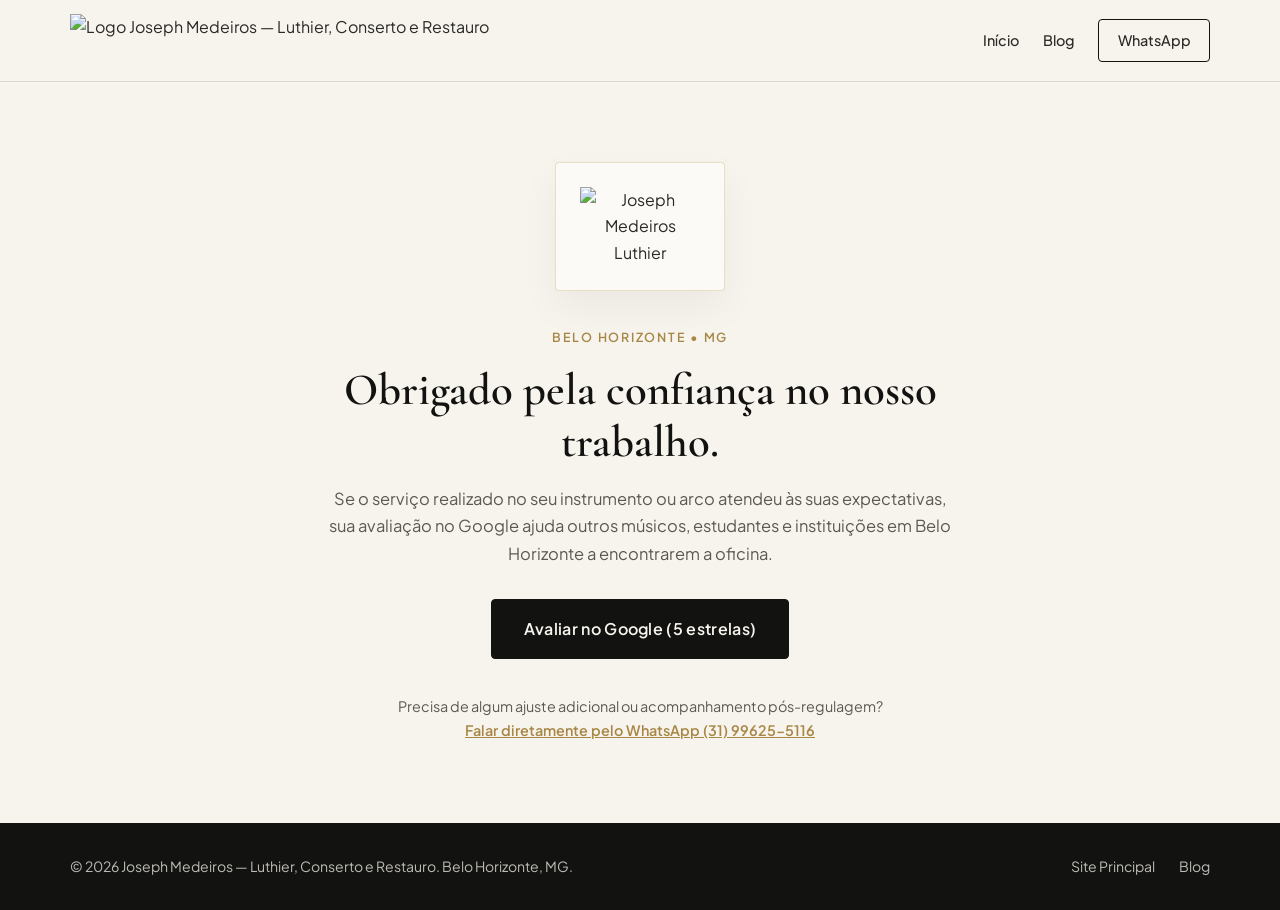
==== avaliar/index.html @ 0b875512 "Criar avaliar/index.html" ====
<!DOCTYPE html>
<html lang="pt-BR">
<head>
  <meta charset="UTF-8" />
  <meta name="viewport" content="width=device-width, initial-scale=1.0" />
  <title>Avaliar Atendimento | Joseph Medeiros — Luthier</title>
  <meta name="description" content="Sua avaliação no Google ajuda outros músicos e instituições em Belo Horizonte a conhecerem o trabalho da oficina Joseph Medeiros Luthier." />
  <meta name="robots" content="noindex, follow" />
  <meta name="referrer" content="strict-origin-when-cross-origin" />
  <link rel="canonical" href="https://www.josephmedeiros.com.br/avaliar/" />
  <link rel="icon" type="image/png" href="../logo-joseph-medeiros.png" />

  <link rel="preconnect" href="https://fonts.googleapis.com" />
  <link rel="preconnect" href="https://fonts.gstatic.com" crossorigin />
  <link href="https://fonts.googleapis.com/css2?family=Cormorant+Garamond:ital,wght@0,500;0,600;0,700;1,500&family=Plus+Jakarta+Sans:wght@400;500;600&display=swap" rel="stylesheet" />
  <link rel="stylesheet" href="../style.css" />

  <!-- Google Analytics 4 (GA4) — Substitua G-XXXXXXXXXX pelo seu ID -->
  <!--
  <script async src="https://www.googletagmanager.com/gtag/js?id=G-XXXXXXXXXX"></script>
  <script>
    window.dataLayer = window.dataLayer || [];
    function gtag(){dataLayer.push(arguments);}
    gtag('js', new Date());
    gtag('config', 'G-XXXXXXXXXX');
  </script>
  -->
</head>
<body>
  <header class="topo">
    <div class="container nav-flex">
      <a href="/" class="logo-marca" aria-label="Joseph Medeiros Luthier — Voltar ao início">
        <img src="../logo-joseph-medeiros.png" alt="Logo Joseph Medeiros — Luthier, Conserto e Restauro" class="logo-img" />
      </a>
      <nav class="menu" aria-label="Navegação">
        <a href="/">Início</a>
        <a href="/blog/">Blog</a>
        <a href="https://wa.me/5531996255116?text=Ol%C3%A1%20Joseph,%20gostaria%20de%20falar%20sobre%20meu%20instrumento." target="_blank" rel="noopener noreferrer" class="btn-nav">WhatsApp</a>
      </nav>
    </div>
  </header>

  <main>
    <section class="secao">
      <div class="container" style="max-width: 640px; text-align: center;">
        <div class="moldura-logo" style="max-width: 170px; margin: 0 auto 2rem; padding: 1.5rem;">
          <img src="../logo-joseph-medeiros.png" alt="Joseph Medeiros Luthier" />
        </div>

        <span class="tag">Belo Horizonte • MG</span>
        <h1 style="font-size: clamp(2rem, 4vw, 2.8rem); margin-bottom: 1rem;">
          Obrigado pela confiança no nosso trabalho.
        </h1>
        <p style="color: var(--texto-suave); font-size: 1.03rem; margin-bottom: 2rem;">
          Se o serviço realizado no seu instrumento ou arco atendeu às suas expectativas, sua avaliação no Google ajuda outros músicos, estudantes e instituições em Belo Horizonte a encontrarem a oficina.
        </p>

        <!-- SUBSTITUA O HREF ABAIXO PELO LINK CURTO DE AVALIAÇÃO DO SEU PERFIL DA EMPRESA NO GOOGLE (ex: https://g.page/r/SEU_CODIGO/review) -->
        <a
          href="https://g.page/r/COLE_AQUI_O_CODIGO_DO_PERFIL_GOOGLE/review"
          target="_blank"
          rel="noopener noreferrer"
          class="btn btn-primario"
          style="padding: 1rem 2rem; font-size: 1rem;"
        >
          Avaliar no Google (5 estrelas)
        </a>

        <p style="margin-top: 2.25rem; font-size: 0.9rem; color: var(--texto-suave);">
          Precisa de algum ajuste adicional ou acompanhamento pós-regulagem?<br />
          <a
            href="https://wa.me/5531996255116?text=Ol%C3%A1%20Joseph,%20sobre%20o%20servi%C3%A7o%20realizado%20recentemente..."
            target="_blank"
            rel="noopener noreferrer"
            style="color: var(--ouro-escuro); font-weight: 600; text-decoration: underline;"
          >Falar diretamente pelo WhatsApp (31) 99625-5116</a>
        </p>
      </div>
    </section>
  </main>

  <footer class="rodape">
    <div class="container rodape-flex">
      <p>&copy; 2026 Joseph Medeiros — Luthier, Conserto e Restauro. Belo Horizonte, MG.</p>
      <nav class="rodape-links">
        <a href="/">Site Principal</a>
        <a href="/blog/">Blog</a>
      </nav>
    </div>
  </footer>
</body>
</html>
---- style.css ----
/* ==========================================================================
   Joseph Medeiros — Luthier, Conserto e Restauro
   Identidade Visual: Marfim (#f7f4ee), Noite (#121210), Ouro (#c7a563)
   Tipografia: Cormorant Garamond + Plus Jakarta Sans
   ========================================================================== */

:root {
  --marfim: #f7f4ee;
  --marfim-claro: #fcfaf6;
  --marfim-escuro: #ede8dd;
  --noite: #121210;
  --noite-suave: #1c1b18;
  --ouro: #c7a563;
  --ouro-escuro: #a88746;
  --texto: #2a2925;
  --texto-suave: #5c5950;
  --borda: rgba(18, 18, 16, 0.12);
  --borda-ouro: rgba(199, 165, 99, 0.35);
  --fonte-titulo: 'Cormorant Garamond', Georgia, serif;
  --fonte-corpo: 'Plus Jakarta Sans', -apple-system, BlinkMacSystemFont, sans-serif;
  --raio: 4px;
  --transicao: 0.25s ease;
}

*,
*::before,
*::after {
  box-sizing: border-box;
  margin: 0;
  padding: 0;
}

html {
  scroll-behavior: smooth;
  font-size: 16px;
}

body {
  background-color: var(--marfim);
  color: var(--texto);
  font-family: var(--fonte-corpo);
  line-height: 1.65;
  -webkit-font-smoothing: antialiased;
}

img {
  max-width: 100%;
  display: block;
}

a {
  color: inherit;
  text-decoration: none;
  transition: color var(--transicao), background-color var(--transicao), border-color var(--transicao), transform var(--transicao);
}

h1, h2, h3, h4 {
  font-family: var(--fonte-titulo);
  font-weight: 600;
  line-height: 1.18;
  color: var(--noite);
}

.container {
  width: min(1140px, 90%);
  margin: 0 auto;
}

/* Cabeçalho */
.topo {
  position: sticky;
  top: 0;
  z-index: 100;
  background-color: rgba(247, 244, 238, 0.94);
  backdrop-filter: blur(8px);
  border-bottom: 1px solid var(--borda);
}

.nav-flex {
  display: flex;
  align-items: center;
  justify-content: space-between;
  gap: 1.5rem;
  padding: 0.9rem 0;
}

.logo-marca {
  display: inline-flex;
  align-items: center;
}

.logo-img {
  height: 52px;
  width: auto;
  object-fit: contain;
}

.menu {
  display: flex;
  align-items: center;
  flex-wrap: wrap;
  gap: 1.5rem;
  font-size: 0.9rem;
  font-weight: 500;
}

.menu a:hover {
  color: var(--ouro-escuro);
}

.btn-nav {
  padding: 0.55rem 1.15rem;
  border: 1px solid var(--noite);
  border-radius: var(--raio);
}

.btn-nav:hover {
  background-color: var(--noite);
  color: var(--marfim) !important;
}

/* Botões */
.btn {
  display: inline-flex;
  align-items: center;
  justify-content: center;
  gap: 0.5rem;
  padding: 0.85rem 1.6rem;
  border-radius: var(--raio);
  font-size: 0.92rem;
  font-weight: 600;
  letter-spacing: 0.02em;
  cursor: pointer;
  border: 1px solid transparent;
}

.btn-primario {
  background-color: var(--noite);
  color: var(--marfim);
  border-color: var(--noite);
}

.btn-primario:hover {
  background-color: var(--ouro);
  border-color: var(--ouro);
  color: var(--noite);
}

.btn-secundario {
  background-color: transparent;
  color: var(--noite);
  border-color: var(--borda);
}

.btn-secundario:hover {
  border-color: var(--noite);
}

.btn-full {
  width: 100%;
}

/* Hero */
.hero {
  padding: 5rem 0 4.5rem;
  border-bottom: 1px solid var(--borda);
}

.hero-grid {
  display: grid;
  grid-template-columns: 1.35fr 0.85fr;
  align-items: center;
  gap: 3.5rem;
}

.tag {
  display: inline-block;
  font-size: 0.78rem;
  font-weight: 600;
  letter-spacing: 0.14em;
  text-transform: uppercase;
  color: var(--ouro-escuro);
  margin-bottom: 1rem;
}

.hero-conteudo h1 {
  font-size: clamp(2.35rem, 4.2vw, 3.5rem);
  margin-bottom: 1.25rem;
}

.hero-conteudo p {
  font-size: 1.05rem;
  color: var(--texto-suave);
  max-width: 58ch;
  margin-bottom: 2rem;
}

.hero-botoes {
  display: flex;
  flex-wrap: wrap;
  gap: 1rem;
}

.hero-emblema {
  text-align: center;
}

.moldura-logo {
  background-color: var(--marfim-claro);
  border: 1px solid var(--borda-ouro);
  padding: 2.5rem;
  border-radius: var(--raio);
  box-shadow: 0 16px 40px rgba(18, 18, 16, 0.05);
}

.moldura-logo img {
  max-height: 220px;
  margin: 0 auto;
}

.legenda-emblema {
  margin-top: 0.9rem;
  font-family: var(--fonte-titulo);
  font-style: italic;
  font-size: 1.05rem;
  color: var(--texto-suave);
}

/* Seções Gerais */
.secao {
  padding: 5rem 0;
}

.secao-clara {
  background-color: var(--marfim-claro);
  border-top: 1px solid var(--borda);
  border-bottom: 1px solid var(--borda);
}

.secao-escura {
  background-color: var(--noite);
  color: var(--marfim);
}

.secao-escura h2,
.secao-escura h3 {
  color: var(--marfim);
}

.secao-escura .tag {
  color: var(--ouro);
}

.secao-escura p {
  color: rgba(247, 244, 238, 0.8);
}

.cabecalho-secao {
  margin-bottom: 3rem;
}

.subtitulo-secao {
  display: block;
  font-size: 0.78rem;
  font-weight: 600;
  letter-spacing: 0.14em;
  text-transform: uppercase;
  color: var(--ouro-escuro);
  margin-bottom: 0.45rem;
}

.titulo-secao {
  font-size: clamp(2rem, 3.2vw, 2.75rem);
}

.intro-secao {
  margin-top: 0.75rem;
  color: var(--texto-suave);
  max-width: 62ch;
}

/* Cards */
.grid-cards {
  display: grid;
  grid-template-columns: repeat(2, 1fr);
  gap: 1.75rem;
}

.grid-tres {
  grid-template-columns: repeat(3, 1fr);
}

.card {
  background-color: var(--marfim-claro);
  border: 1px solid var(--borda);
  border-radius: var(--raio);
  padding: 2rem;
  transition: border-color var(--transicao), transform var(--transicao);
}

.card:hover {
  border-color: var(--ouro);
  transform: translateY(-2px);
}

.numero-card {
  display: inline-block;
  font-family: var(--fonte-titulo);
  font-size: 1.25rem;
  font-weight: 700;
  color: var(--ouro-escuro);
  margin-bottom: 0.65rem;
}

.card h3 {
  font-size: 1.55rem;
  margin-bottom: 0.65rem;
}

.card p {
  color: var(--texto-suave);
  font-size: 0.95rem;
}

/* Destaque Lutheria */
.destaque-grid {
  display: grid;
  grid-template-columns: 1.25fr 0.85fr;
  align-items: center;
  gap: 3rem;
}

.destaque-grid h2 {
  font-size: clamp(2rem, 3.2vw, 2.7rem);
  margin-bottom: 1rem;
}

.lista-check {
  list-style: none;
  margin-top: 1.5rem;
  display: grid;
  gap: 0.75rem;
}

.lista-check li {
  position: relative;
  padding-left: 1.5rem;
  color: var(--marfim);
}

.lista-check li::before {
  content: "—";
  position: absolute;
  left: 0;
  color: var(--ouro);
  font-weight: 700;
}

.caixa-info {
  background-color: var(--noite-suave);
  border: 1px solid var(--borda-ouro);
  border-radius: var(--raio);
  padding: 2.25rem;
}

.rotulo-caixa {
  display: inline-block;
  font-size: 0.75rem;
  text-transform: uppercase;
  letter-spacing: 0.14em;
  color: var(--ouro);
  margin-bottom: 0.5rem;
}

.caixa-info h3 {
  font-size: 1.75rem;
  margin-bottom: 0.75rem;
}

.caixa-info p {
  margin-bottom: 1.5rem;
  font-size: 0.95rem;
}

.caixa-info .btn-primario {
  background-color: var(--ouro);
  border-color: var(--ouro);
  color: var(--noite);
}

.caixa-info .btn-primario:hover {
  background-color: var(--marfim);
  border-color: var(--marfim);
}

/* Institucional & Contato */
.sobre-box,
.contato-box {
  max-width: 740px;
  margin: 0 auto;
  text-align: center;
}

.sobre-box h2,
.contato-box h2 {
  font-size: clamp(2rem, 3vw, 2.65rem);
  margin-bottom: 1rem;
}

.sobre-box p,
.contato-box p {
  color: var(--texto-suave);
  font-size: 1.02rem;
}

.contato-links {
  margin-top: 1.75rem;
  display: flex;
  justify-content: center;
  flex-wrap: wrap;
  gap: 1rem;
}

/* FAQ (<details> e <summary>) */
.faq-container {
  max-width: 820px;
}

.faq-lista {
  display: grid;
  gap: 1rem;
}

.faq-item {
  background-color: var(--marfim-claro);
  border: 1px solid var(--borda);
  border-radius: var(--raio);
  transition: border-color var(--transicao);
}

.faq-item[open] {
  border-color: var(--ouro);
}

.faq-item summary {
  list-style: none;
  cursor: pointer;
  padding: 1.25rem 1.5rem;
  font-family: var(--fonte-titulo);
  font-size: 1.35rem;
  font-weight: 600;
  color: var(--noite);
  display: flex;
  align-items: center;
  justify-content: space-between;
  gap: 1rem;
}

.faq-item summary::-webkit-details-marker {
  display: none;
}

.faq-item summary::after {
  content: "+";
  font-family: var(--fonte-corpo);
  font-size: 1.35rem;
  font-weight: 400;
  color: var(--ouro-escuro);
  flex-shrink: 0;
  transition: transform var(--transicao);
}

.faq-item[open] summary::after {
  content: "−";
}

.faq-item p {
  padding: 0 1.5rem 1.35rem;
  color: var(--texto-suave);
  font-size: 0.96rem;
  border-top: 1px solid var(--borda);
  padding-top: 1rem;
}

/* Rodapé */
.rodape {
  background-color: var(--noite);
  color: rgba(247, 244, 238, 0.75);
  padding: 2rem 0;
  font-size: 0.88rem;
}

.rodape-flex {
  display: flex;
  align-items: center;
  justify-content: space-between;
  flex-wrap: wrap;
  gap: 1rem;
}

.rodape-links {
  display: flex;
  gap: 1.5rem;
}

.rodape-links a:hover {
  color: var(--ouro);
}

/* Botão Flutuante de WhatsApp */
.whatsapp-float {
  position: fixed;
  right: 1.35rem;
  bottom: 1.35rem;
  z-index: 999;
  display: inline-flex;
  align-items: center;
  gap: 0.55rem;
  background-color: var(--noite);
  color: var(--marfim);
  border: 1px solid var(--ouro);
  padding: 0.72rem 1.15rem;
  border-radius: 999px;
  font-size: 0.88rem;
  font-weight: 600;
  box-shadow: 0 10px 25px rgba(18, 18, 16, 0.22);
}

.whatsapp-float svg {
  color: var(--ouro);
  flex-shrink: 0;
}

.whatsapp-float:hover {
  background-color: var(--ouro);
  color: var(--noite);
  transform: translateY(-2px);
}

.whatsapp-float:hover svg {
  color: var(--noite);
}

/* ==========================================================================
   Classes Compartilhadas do Blog (/blog/ e artigos)
   ========================================================================== */

.grid-blog {
  display: grid;
  grid-template-columns: repeat(3, 1fr);
  gap: 1.75rem;
}

.card-blog {
  background-color: var(--marfim-claro);
  border: 1px solid var(--borda);
  border-radius: var(--raio);
  padding: 1.85rem;
  display: flex;
  flex-direction: column;
  justify-content: space-between;
  gap: 1.25rem;
  transition: border-color var(--transicao), transform var(--transicao);
}

.card-blog:hover {
  border-color: var(--ouro);
  transform: translateY(-2px);
}

.card-blog-meta {
  font-size: 0.76rem;
  font-weight: 600;
  letter-spacing: 0.1em;
  text-transform: uppercase;
  color: var(--ouro-escuro);
  margin-bottom: 0.45rem;
}

.card-blog h2,
.card-blog h3 {
  font-size: 1.48rem;
  margin-bottom: 0.65rem;
}

.card-blog p {
  color: var(--texto-suave);
  font-size: 0.94rem;
}

.card-blog-link {
  font-size: 0.88rem;
  font-weight: 600;
  color: var(--noite);
  border-bottom: 1px solid var(--ouro);
  align-self: flex-start;
  padding-bottom: 0.15rem;
}

.card-blog-link:hover {
  color: var(--ouro-escuro);
}

.artigo-wrap {
  max-width: 780px;
  margin: 0 auto;
  padding: 3.5rem 0 5rem;
}

.breadcrumb {
  display: flex;
  flex-wrap: wrap;
  align-items: center;
  gap: 0.5rem;
  font-size: 0.84rem;
  color: var(--texto-suave);
  margin-bottom: 1.5rem;
}

.breadcrumb a:hover {
  color: var(--ouro-escuro);
}

.artigo-wrap h1 {
  font-size: clamp(2.15rem, 3.8vw, 3.1rem);
  margin-bottom: 1rem;
}

.artigo-meta {
  font-size: 0.86rem;
  color: var(--texto-suave);
  padding-bottom: 1.5rem;
  margin-bottom: 2rem;
  border-bottom: 1px solid var(--borda);
}

.artigo-corpo h2 {
  font-size: 1.85rem;
  margin: 2.25rem 0 0.85rem;
}

.artigo-corpo h3 {
  font-size: 1.45rem;
  margin: 1.75rem 0 0.65rem;
}

.artigo-corpo p {
  margin-bottom: 1.2rem;
  color: var(--texto);
  font-size: 1.02rem;
}

.artigo-corpo ul,
.artigo-corpo ol {
  margin: 0 0 1.4rem 1.35rem;
  display: grid;
  gap: 0.5rem;
}

.artigo-corpo blockquote {
  border-left: 3px solid var(--ouro);
  background-color: var(--marfim-claro);
  padding: 1rem 1.35rem;
  margin: 1.5rem 0;
  font-family: var(--fonte-titulo);
  font-size: 1.22rem;
  font-style: italic;
  color: var(--noite);
}

.cta-artigo {
  margin: 3rem 0;
  background-color: var(--noite);
  color: var(--marfim);
  border: 1px solid var(--borda-ouro);
  border-radius: var(--raio);
  padding: 2.25rem;
}

.cta-artigo h2,
.cta-artigo h3 {
  color: var(--marfim);
  font-size: 1.85rem;
  margin-bottom: 0.65rem;
}

.cta-artigo p {
  color: rgba(247, 244, 238, 0.82);
  margin-bottom: 1.35rem;
}

.cta-artigo .btn-primario {
  background-color: var(--ouro);
  border-color: var(--ouro);
  color: var(--noite);
}

.cta-artigo .btn-primario:hover {
  background-color: var(--marfim);
  border-color: var(--marfim);
}

.faq-artigo {
  margin-top: 2.75rem;
  padding-top: 2rem;
  border-top: 1px solid var(--borda);
}

.faq-artigo h2 {
  font-size: 1.9rem;
  margin-bottom: 1.25rem;
}

/* Responsivo */
@media (max-width: 900px) {
  .hero-grid,
  .destaque-grid,
  .grid-tres,
  .grid-blog {
    grid-template-columns: 1fr;
  }

  .hero {
    padding: 3.5rem 0;
  }

  .hero-emblema {
    max-width: 360px;
    margin: 0 auto;
  }
}

@media (max-width: 680px) {
  .nav-flex {
    flex-direction: column;
    align-items: flex-start;
  }

  .menu {
    gap: 0.9rem 1.1rem;
  }

  .grid-cards {
    grid-template-columns: 1fr;
  }

  .whatsapp-float span {
    display: none;
  }

  .whatsapp-float {
    padding: 0.85rem;
  }
}
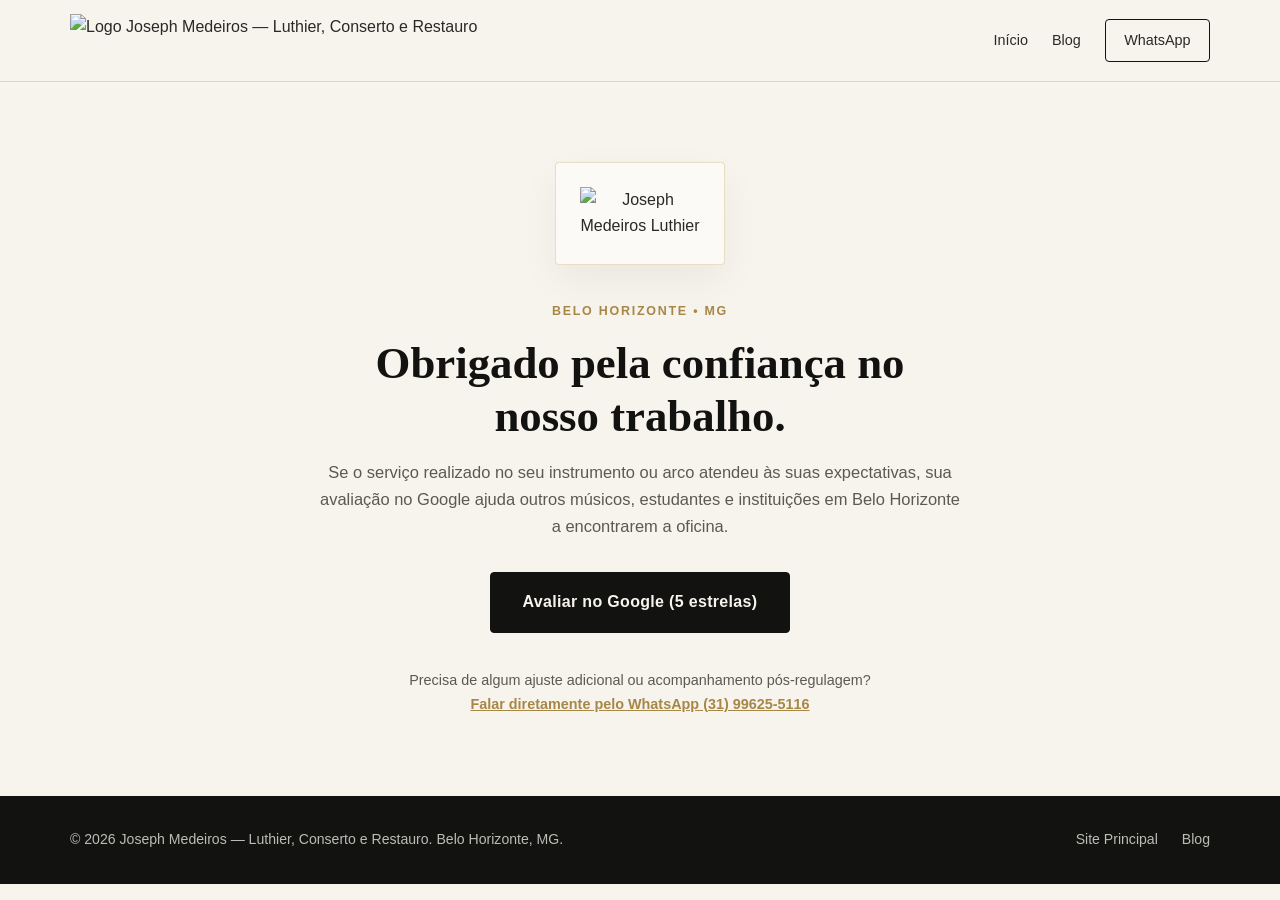
==== commit 8355b558: "Atualizar o index.html" ====
--- a/avaliar/index.html
+++ b/avaliar/index.html
@@ -7,6 +7,7 @@
   <meta name="description" content="Sua avaliação no Google ajuda outros músicos e instituições em Belo Horizonte a conhecerem o trabalho da oficina Joseph Medeiros Luthier." />
   <meta name="robots" content="noindex, follow" />
   <meta name="referrer" content="strict-origin-when-cross-origin" />
+  <meta http-equiv="Content-Security-Policy" content="default-src 'self' https:; script-src 'self' 'unsafe-inline' https://www.googletagmanager.com https://googleads.g.doubleclick.net https://www.googleadservices.com; style-src 'self' 'unsafe-inline' https://fonts.googleapis.com; font-src 'self' https://fonts.gstatic.com data:; img-src 'self' data: https:; connect-src 'self' https://www.google-analytics.com https://analytics.google.com https://stats.g.doubleclick.net https://www.googleadservices.com; frame-src 'self' https://www.googletagmanager.com; base-uri 'self'; form-action 'self' https://wa.me https://g.page;" />
   <link rel="canonical" href="https://www.josephmedeiros.com.br/avaliar/" />
   <link rel="icon" type="image/png" href="../logo-joseph-medeiros.png" />
 
